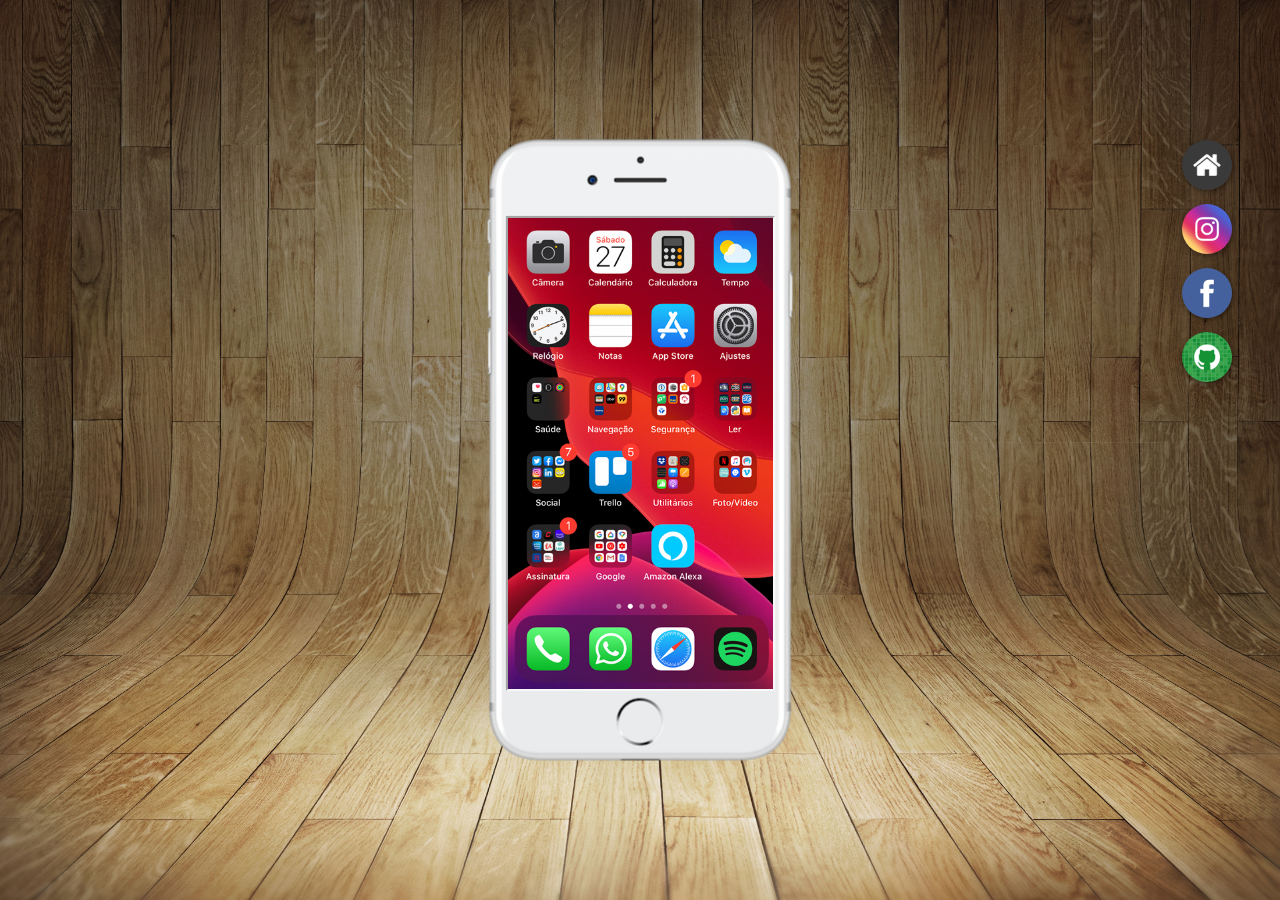
==== index.html @ 4e88ef8e "fdgf" ====
<!DOCTYPE html>
<html lang="pt">
<head>
    <meta charset="UTF-8">
    <meta name="viewport" content="width=device-width, initial-scale=1.0">
    <title>Redes sociais</title>

    <link rel="stylesheet" href="style.css">
  
</head>
<body>
   <main>
    <!--telefone-->
    <section id="telefone">
        
        <iframe src="home.html" name="tela" frameborder="1" height="471px" width="265px">
           
        
        </iframe>

    </section>


    <!--Redes sociais-->
    <section id="redes_sociais">
        <a class="heree" href="home.html" target="tela"> <img src="imagens/logo-home.jpg" >   </a>
        <a class="heree" href="instagram.html" target="tela"> <img src="imagens/logo-instagram.jpg" > </a>
        <a class="heree" href="facebook.html"  target="tela"> <img src="imagens/logo-facebook.jpg" > </a>
        <a class="heree" href="imagens/tela-facebook.jpg" target="tela"><img src="imagens/logo-github.jpg" > </a>

       
      
       


    </section>

   

   </main>



    
</body>
</html>
---- style.css ----
@charset "UTF-8";


/*reset*/

*{
    margin:0px;
    padding: 0px;
    font-family: Arial, Helvetica, sans-serif;
}



html, body{
    background-color: black;
    height: 100vh;
    width: 100vw;
}


main{
    width: 100%;
    height: 100vh;
    width: 100vw;
    position: relative;

}

body{
    width: 100%;
    height: 100vh;
    width: 100vw;
    background: url("imagens/fundo-madeira.jpg") ;
    background-repeat: no-repeat;
    background-position: top center;
    background-size: cover;
}


#telefone{
    
    position: absolute;
    left:50%;
    top: 50%;
    transform:  translate(-50%,-50%);
    width: 311px;
    height: 627px;
    background-image: url(imagens/frame-iphone.png);
    background-repeat: no-repeat;
    background-size: cover;
    background-position: center;
}

#telefone > iframe{
    border-color: rgb(248, 248, 248);
    position: absolute;
    left:50%;
    top: 50.5%;
    transform:  translate(-50%,-50%);
}


#redes_sociais{
    position: absolute;
    top: 15.5%;
    left: 90%;
    text-align: right;
    box-sizing: border-box;
    
   
}

#redes_sociais>a{
    
    box-sizing: border-box;

    display: block;


  
}


#redes_sociais>a>img{
    text-align: right;
    width: 50px;
    border-radius: 50%;
    margin-bottom: 10px;
    box-shadow: 1px 2px 5px rgba(0, 0, 0, 0.402);
 
    margin-left: 30px;
    
   
}


#redes_sociais>a>img:hover{
    border:2px solid white;
    transform: translate(-2px, -2px);
    box-shadow: 5px 5px 10px rgba(0, 0, 0, 0.575);
    transition: transform 0.2, border 0.1s;
}
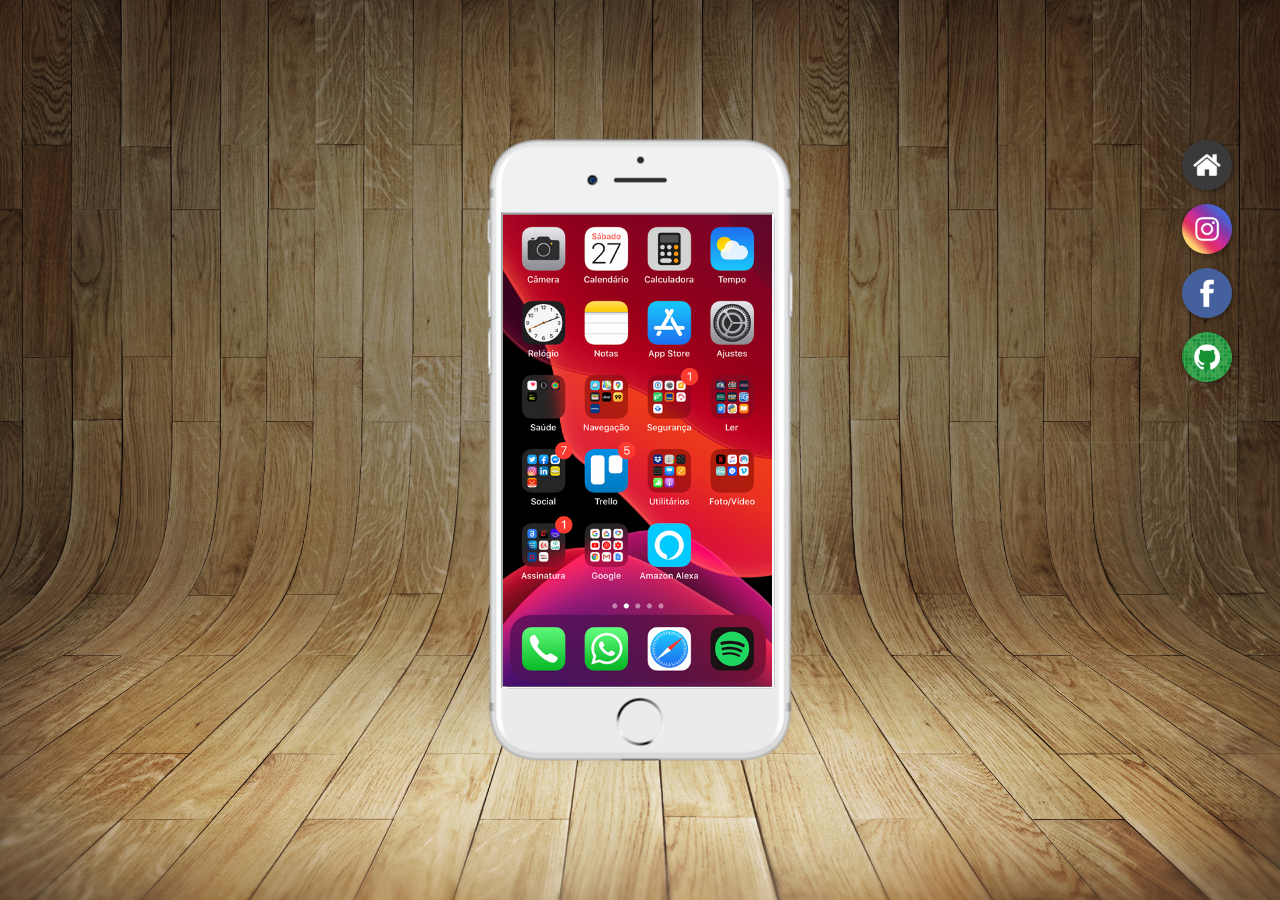
==== commit dda7f2e5: "actualizacao" ====
--- a/index.html
+++ b/index.html
@@ -13,7 +13,7 @@
     <!--telefone-->
     <section id="telefone">
         
-        <iframe src="home.html" name="tela" frameborder="1" height="471px" width="265px">
+        <iframe src="home.html" name="tela" frameborder="1" height="472px" width="269px">
            
         
         </iframe>
@@ -26,7 +26,7 @@
         <a class="heree" href="home.html" target="tela"> <img src="imagens/logo-home.jpg" >   </a>
         <a class="heree" href="instagram.html" target="tela"> <img src="imagens/logo-instagram.jpg" > </a>
         <a class="heree" href="facebook.html"  target="tela"> <img src="imagens/logo-facebook.jpg" > </a>
-        <a class="heree" href="imagens/tela-facebook.jpg" target="tela"><img src="imagens/logo-github.jpg" > </a>
+        <a class="heree" href="github.html" target="tela"><img src="imagens/logo-github.jpg" > </a>
 
        
       
--- a/style.css
+++ b/style.css
@@ -55,8 +55,8 @@
 #telefone > iframe{
     border-color: rgb(248, 248, 248);
     position: absolute;
-    left:50%;
-    top: 50.5%;
+    left:49.1%;
+    top: 50%;
     transform:  translate(-50%,-50%);
 }
 
